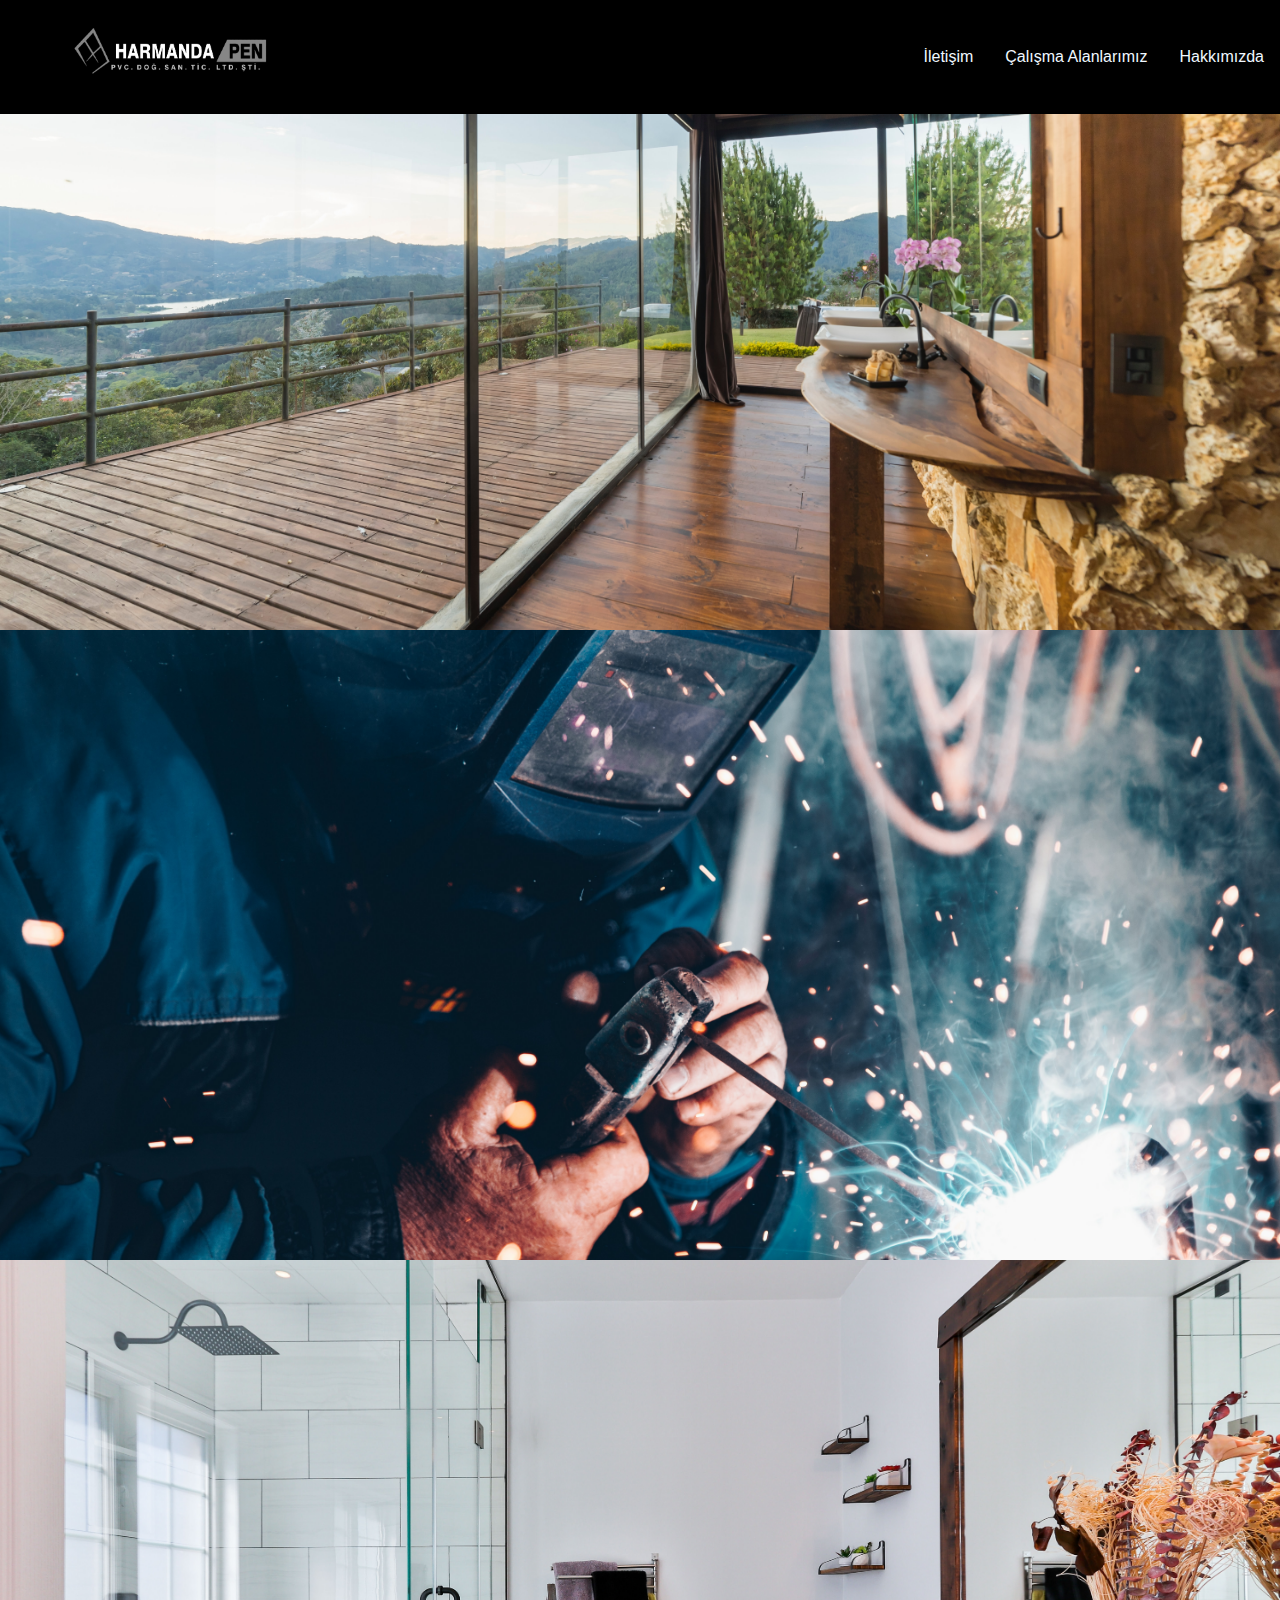
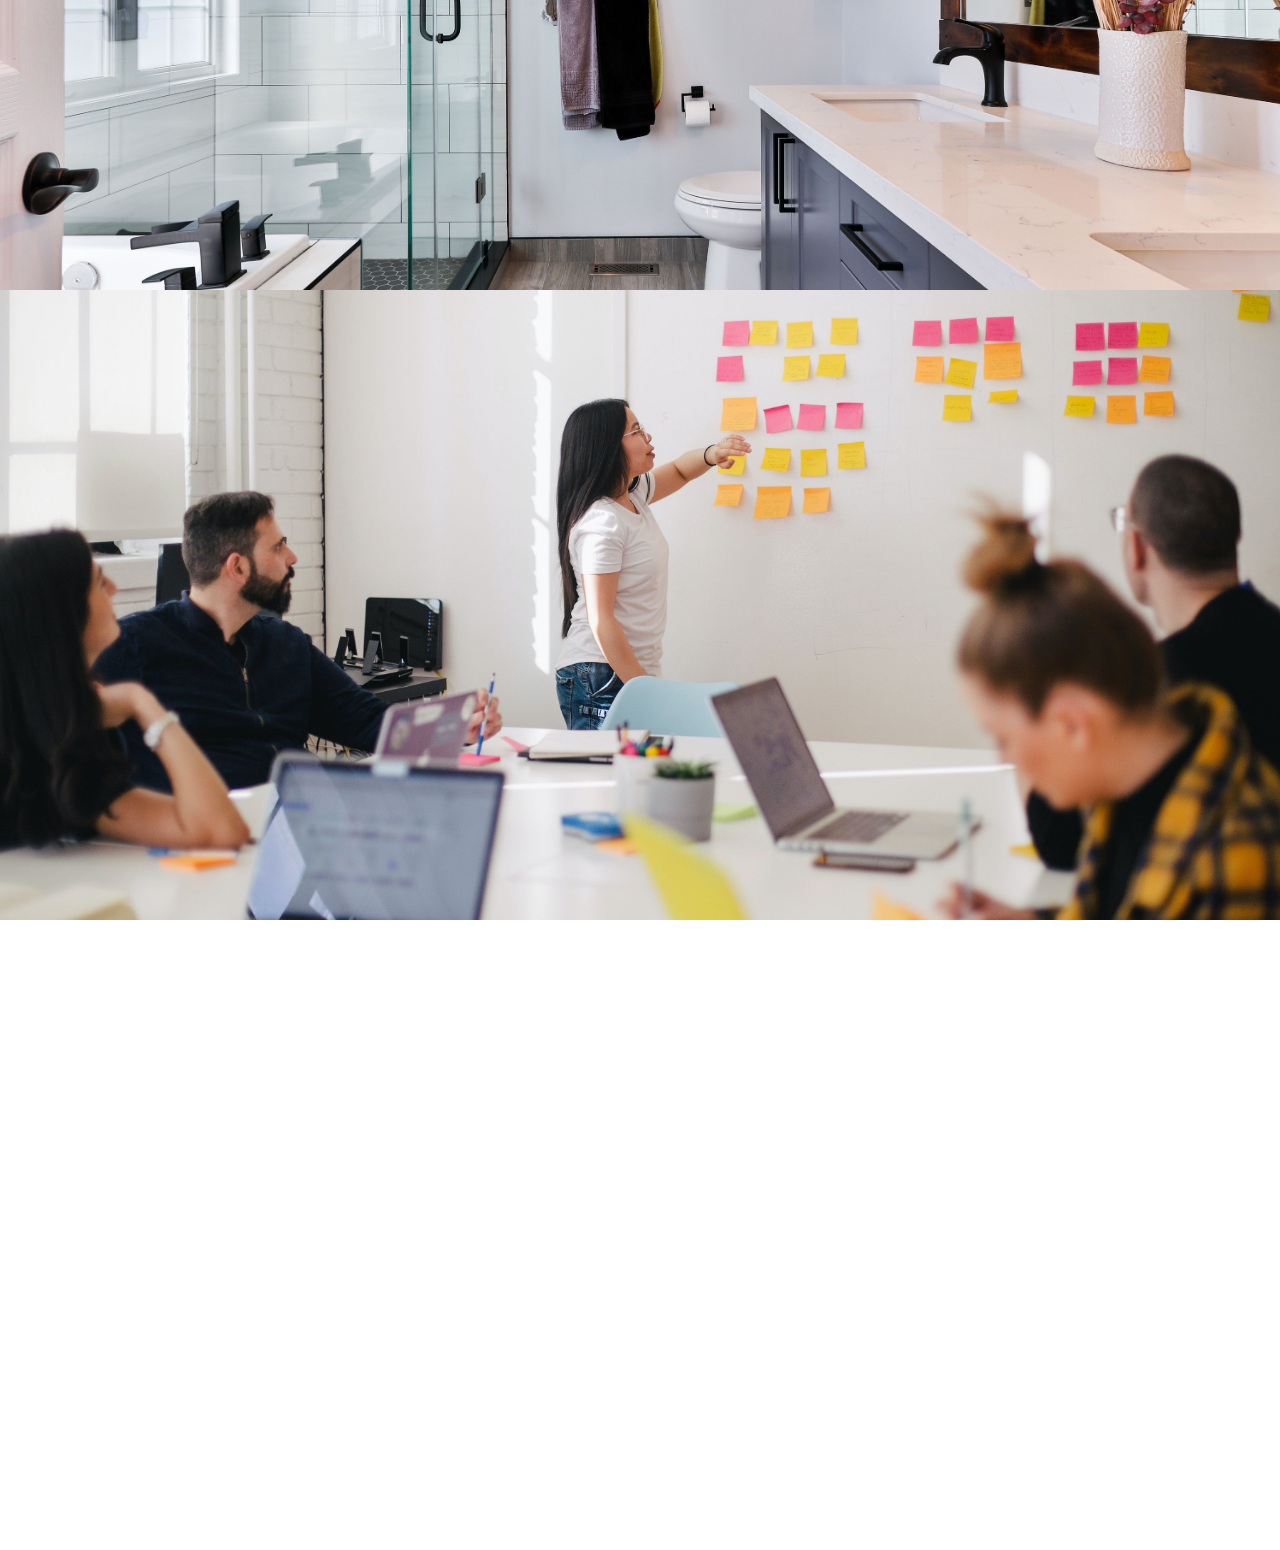
==== index.html @ 0c80f525 "Add files via upload" ====
<!DOCTYPE html>
<html lang="tr">
  <head>
    <meta charset="UTF-8" />
    <title>Harmanda Pen Ltd. Şti.</title>
    <link rel="shortcut icon" href="favicon.ico" type="image/x-icon" />
    <link rel="stylesheet" href="indexstyles.css" />
  </head>
  <body>
    <header>
      <img class="logo" src="LOGO.png" alt="logo" />
      <div class="button">
        <a href="">İletişim</a>
        <a href="">Çalışma Alanlarımız</a>
        <a href="">Hakkımızda</a>
      </div>
    </header>

    <div class="bg-image img1"></div>
    <div class="bg-image img2"></div>
    <div class="bg-image img3"></div>
    <div class="bg-image img4"></div>
    <div class="bg-image img5"></div>

    <footer></footer>
  </body>
</html>
---- indexstyles.css ----
body, html{
    height: 100%;
  margin: 0;
}
header{
    background-color: black;
    display: flex;
    position: fixed;
    width: 100%;
    margin-top: 0%;
    justify-content: space-between;
}
h1{
    color: aliceblue;
}
h2{
    color: aliceblue;
}
.logo{
    display: flex;
    width: 15em;
    margin-left: 3em;
    object-fit: contain;
}
a{
  justify-content: end;
  text-decoration-line: none;
  text-shadow: none;
  letter-spacing: 0rem;
  margin: 1rem;
}
a:visited{
  color: aliceblue;
}
.button{
  color:aliceblue;
  font-size: 1rem;
  font-family: Arial, Helvetica, sans-serif;
  display: flex;
  align-items: center;
}
* {
    box-sizing: border-box;
  }
  
  .bg-image {
  
    height: 70%;

    background-position: center;
    background-repeat: no-repeat;
    background-size: cover;
  }

  .img1 { background-image: url("1.jpg"); }
  .img2 { background-image: url("2.jpg"); }
  .img3 { background-image: url("3.jpg"); }
  .img4 { background-image: url("4.jpg"); }
  .img5 { background-image: url("5.jpg"); }
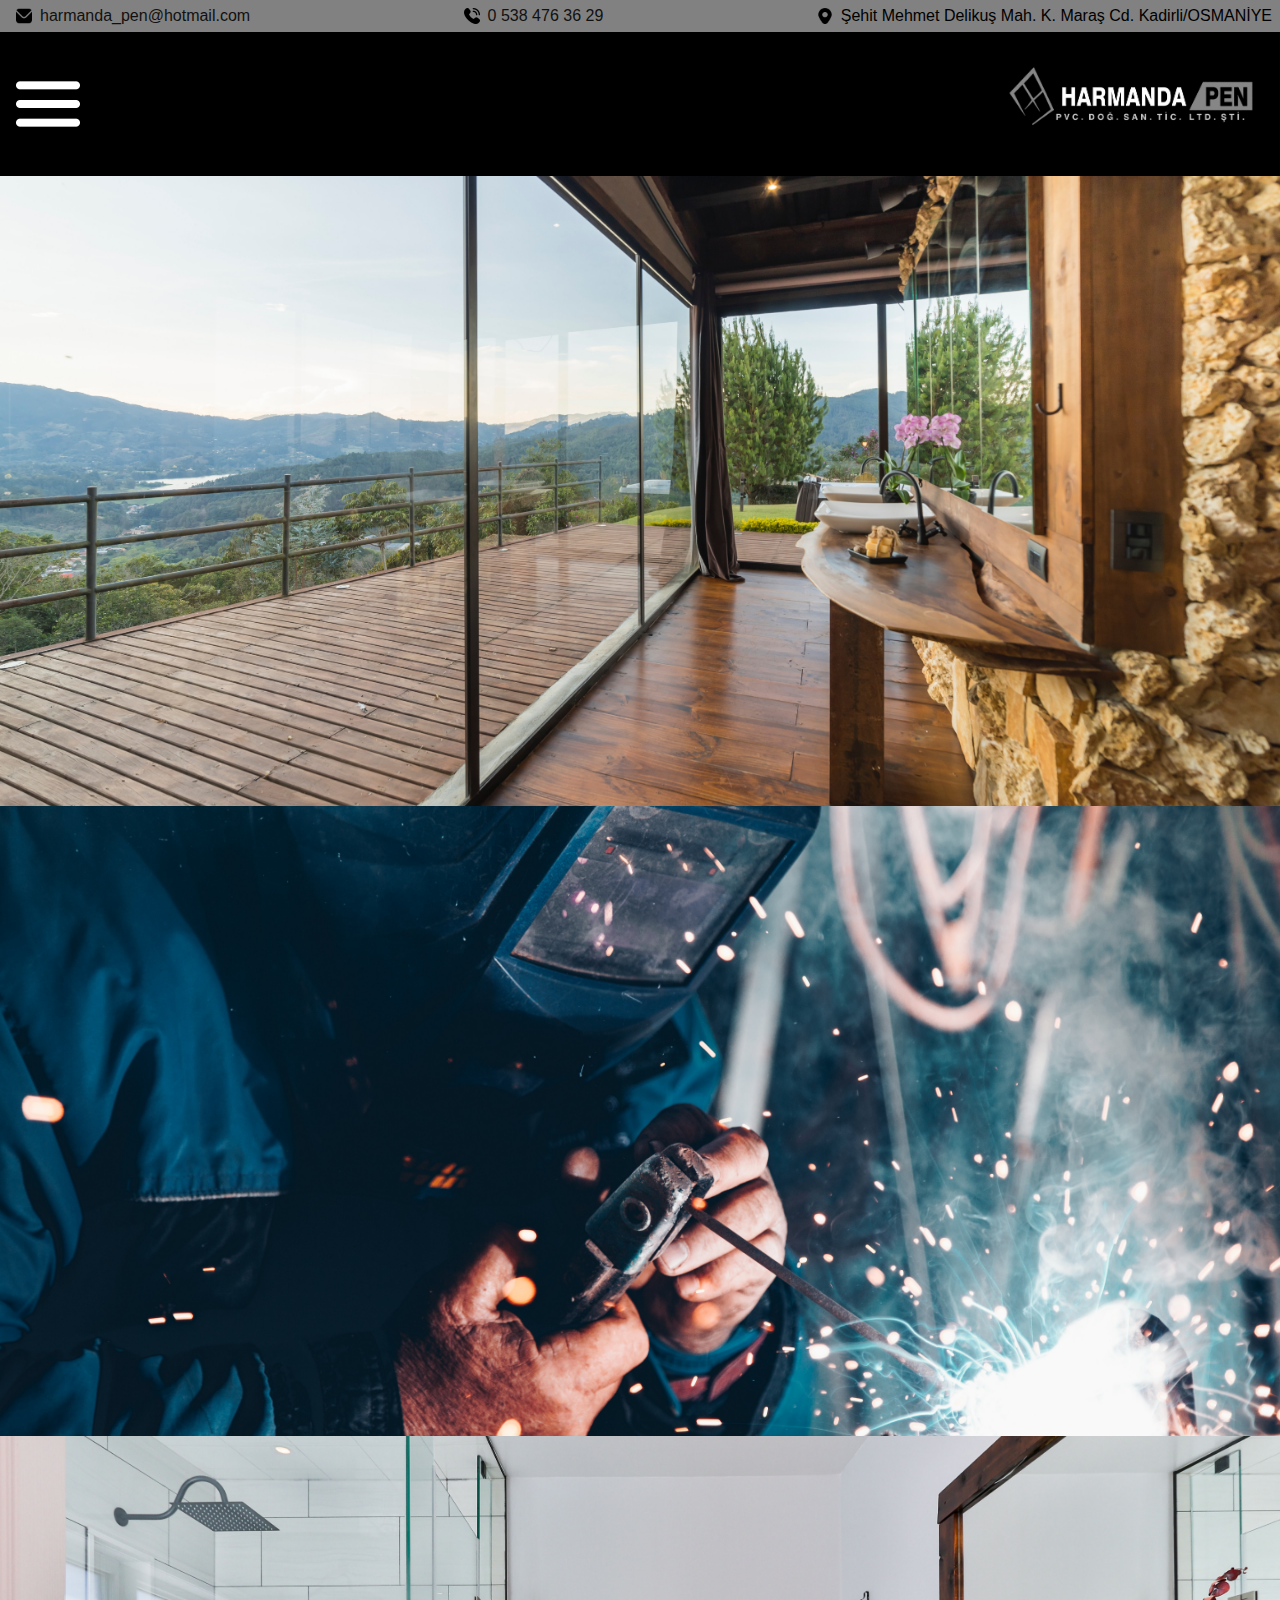
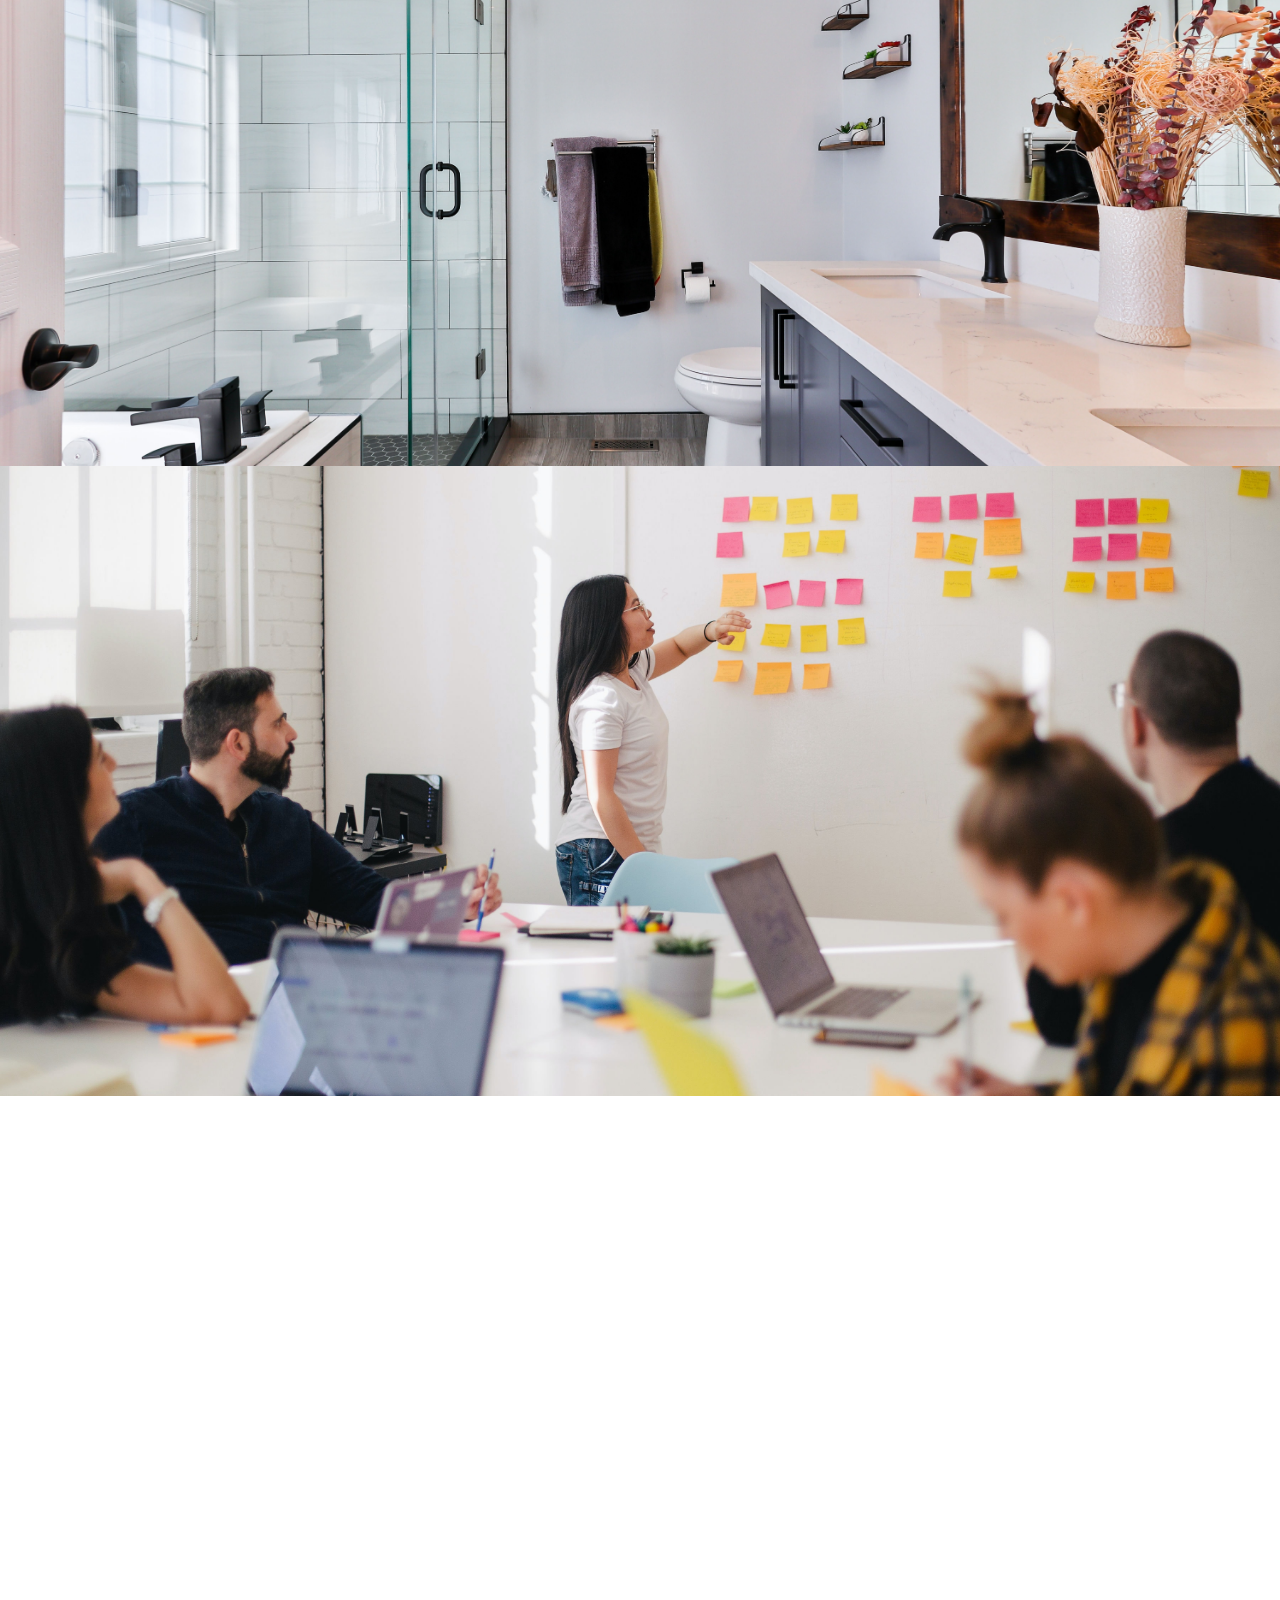
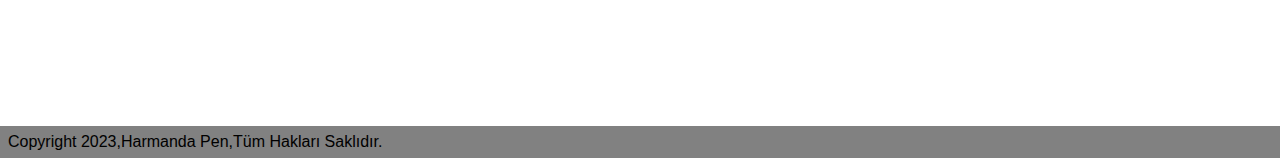
==== commit 9149dd50: "Add files via upload" ====
--- a/index.html
+++ b/index.html
@@ -8,11 +8,36 @@
   </head>
   <body>
     <header>
-      <img class="logo" src="LOGO.png" alt="logo" />
-      <div class="button">
-        <a href="">İletişim</a>
-        <a href="">Çalışma Alanlarımız</a>
-        <a href="">Hakkımızda</a>
+      <div class="contact-container">
+        <div class="contacts">
+          <img src="envelope.png" alt="" />
+          <a href="mailto:harmanda_pen@hotmail.com">harmanda_pen@hotmail.com</a>
+        </div>
+        <div class="contacts">
+          <img src="phone-call.png" alt="" /><a href="tel:+905384763629"
+            >0 538 476 36 29</a
+          >
+        </div>
+        <div class="contacts">
+          <img src="marker.png" alt="" />
+          <p>Şehit Mehmet Delikuş Mah. K. Maraş Cd. Kadirli/OSMANİYE</p>
+        </div>
+      </div>
+      <div class="top-container">
+        <div id="mySidenav" class="sidenav">
+          <a href="javascript:void(0)" class="closebtn" onclick="closeNav()"
+            >&times;</a
+          >
+          <a href="#">İletişim</a>
+          <a href="#">Hizmetlerimiz</a>
+          <a href="#">Çalışmalarımız</a>
+          <a href="#">Hakkımızda</a>
+        </div>
+
+        <span onclick="openNav()"><img src="menu.png" alt="" /></span>
+        <img class="logo" src="LOGO.png" alt="logo" />
+
+        <script src="index.js" charset="utf-8"></script>
       </div>
     </header>
 
@@ -22,6 +47,6 @@
     <div class="bg-image img4"></div>
     <div class="bg-image img5"></div>
 
-    <footer></footer>
+    <footer class="contact-container"><p class="contacts">Copyright 2023,Harmanda Pen,Tüm Hakları Saklıdır.</p></footer>
   </body>
 </html>
--- a/indexstyles.css
+++ b/indexstyles.css
@@ -5,10 +5,17 @@
 header{
     background-color: black;
     display: flex;
-    position: fixed;
+    flex-direction: column;
     width: 100%;
     margin-top: 0%;
     justify-content: space-between;
+    position: relative;
+
+}
+.top-container{
+  display: flex;
+  flex-direction: row;
+  justify-content: space-between;
 }
 h1{
     color: aliceblue;
@@ -16,28 +23,40 @@
 h2{
     color: aliceblue;
 }
+.contact-container{
+  background-color: #818181;
+  display: flex;
+  flex-direction: row;
+  justify-content: space-between;
+  align-items: center;
+  height: 2rem;
+  }
+.contacts{
+  display: flex;
+  align-items: center;
+  justify-content: space-between;
+  margin: 0.5rem;
+  font-family: 'Gill Sans', 'Gill Sans MT', Calibri, 'Trebuchet MS', sans-serif;
+}
+.contacts img{
+  width: 1rem;
+  object-fit: contain;
+  margin: 0.5rem;
+
+}
+a {
+  color: #111;
+  text-decoration-line: none;
+  text-shadow: none;
+}
+.contacts a:visited{
+  color: #111;
+}
 .logo{
     display: flex;
-    width: 15em;
+    width: 19em;
     margin-left: 3em;
     object-fit: contain;
-}
-a{
-  justify-content: end;
-  text-decoration-line: none;
-  text-shadow: none;
-  letter-spacing: 0rem;
-  margin: 1rem;
-}
-a:visited{
-  color: aliceblue;
-}
-.button{
-  color:aliceblue;
-  font-size: 1rem;
-  font-family: Arial, Helvetica, sans-serif;
-  display: flex;
-  align-items: center;
 }
 * {
     box-sizing: border-box;
@@ -57,6 +76,57 @@
   .img3 { background-image: url("3.jpg"); }
   .img4 { background-image: url("4.jpg"); }
   .img5 { background-image: url("5.jpg"); }
+span{
+  display: flex;
+  align-items: center;
+  margin: 1rem;
+  object-fit: contain;
+}
+.sidenav {
+  height: 100%; 
+  width: 0; 
+  position: fixed; 
+  z-index: 1; 
+  top: 0; 
+  left: 0;
+  background-color: #111; 
+  overflow-x: hidden; 
+  padding-top: 60px;
+  transition: 0.5s;
+}
+
+.sidenav a {
+  padding: 8px 8px 8px 32px;
+  text-decoration: none;
+  font-size: 25px;
+  color: #818181;
+  display: block;
+  transition: 0.3s;
+}
+
+
+.sidenav a:hover {
+  color: #f1f1f1;
+}
+
+
+.sidenav .closebtn {
+  position: absolute;
+  top: 0;
+  right: 25px;
+  font-size: 36px;
+  margin-left: 50px;
+}
+
+#main {
+  transition: margin-left .5s;
+  padding: 20px;
+}
+
+@media screen and (max-height: 450px) {
+  .sidenav {padding-top: 15px;}
+  .sidenav a {font-size: 18px;}
+}
   
 
 
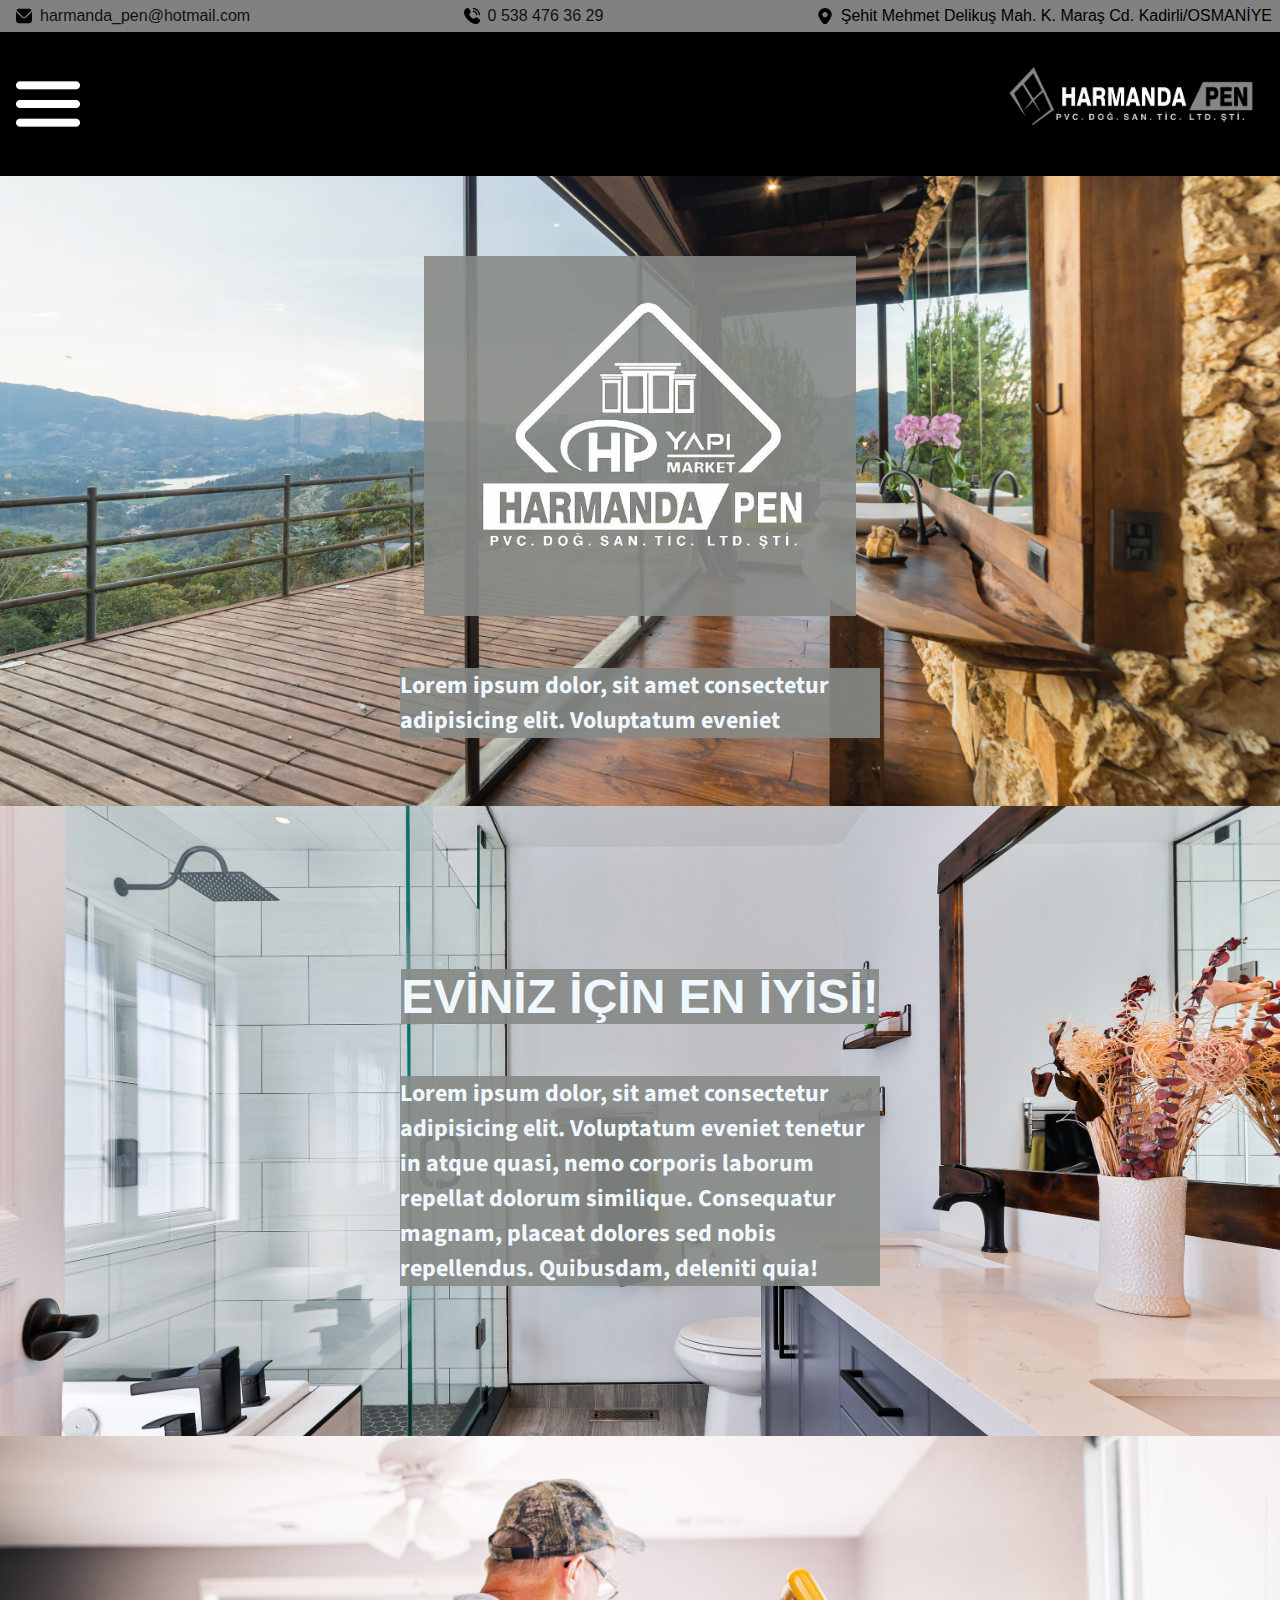
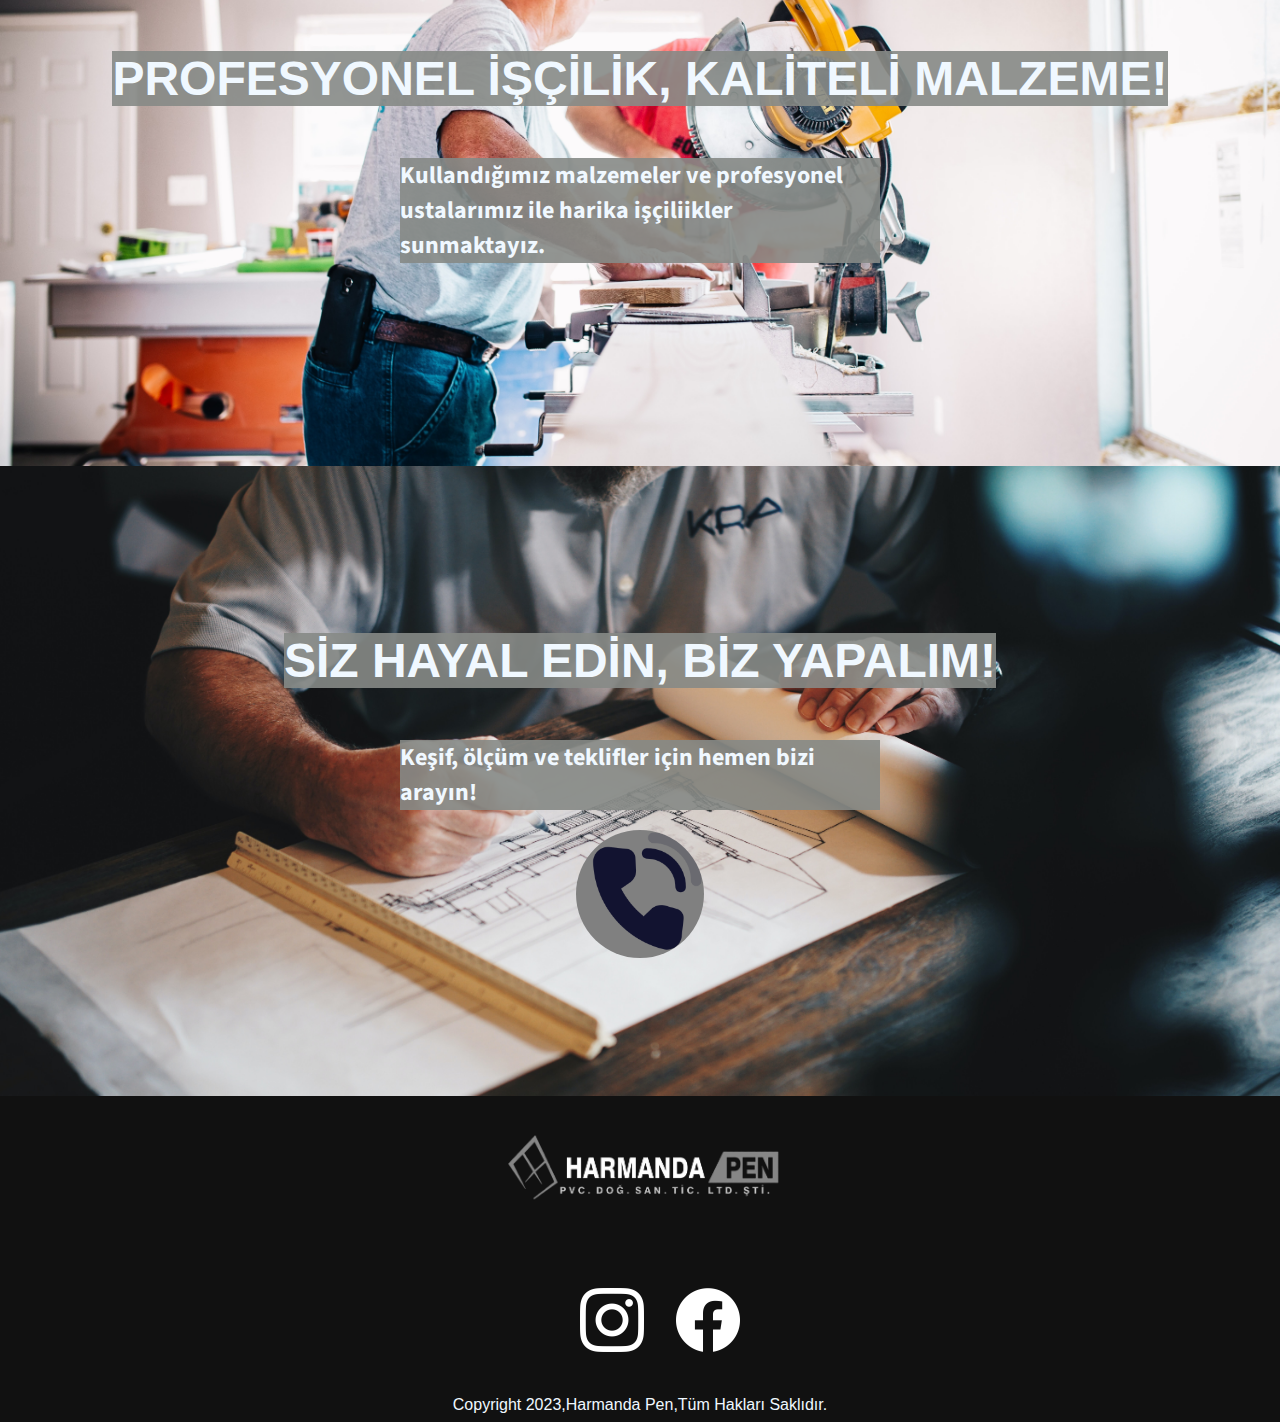
==== commit 8232437c: "Add files via upload" ====
--- a/index.html
+++ b/index.html
@@ -5,6 +5,12 @@
     <title>Harmanda Pen Ltd. Şti.</title>
     <link rel="shortcut icon" href="favicon.ico" type="image/x-icon" />
     <link rel="stylesheet" href="indexstyles.css" />
+    <link rel="preconnect" href="https://fonts.googleapis.com" />
+    <link rel="preconnect" href="https://fonts.gstatic.com" crossorigin />
+    <link
+      href="https://fonts.googleapis.com/css2?family=Source+Sans+Pro&display=swap"
+      rel="stylesheet"
+    />
   </head>
   <body>
     <header>
@@ -28,10 +34,11 @@
           <a href="javascript:void(0)" class="closebtn" onclick="closeNav()"
             >&times;</a
           >
-          <a href="#">İletişim</a>
-          <a href="#">Hizmetlerimiz</a>
-          <a href="#">Çalışmalarımız</a>
-          <a href="#">Hakkımızda</a>
+
+          <a href="index.html">Anasayfa</a>
+          <a href="contact.html">İletişim</a>
+          <a href="works.html">Çalışmalarımız</a>
+          <a href="about.html">Hakkımızda</a>
         </div>
 
         <span onclick="openNav()"><img src="menu.png" alt="" /></span>
@@ -41,12 +48,54 @@
       </div>
     </header>
 
-    <div class="bg-image img1"></div>
-    <div class="bg-image img2"></div>
-    <div class="bg-image img3"></div>
-    <div class="bg-image img4"></div>
-    <div class="bg-image img5"></div>
+    <div class="bg-image img1">
+      <h1><img id="top-logo" src="top-logo.png" alt="" /></h1>
 
-    <footer class="contact-container"><p class="contacts">Copyright 2023,Harmanda Pen,Tüm Hakları Saklıdır.</p></footer>
+      <h2>
+        Lorem ipsum dolor, sit amet consectetur adipisicing elit. Voluptatum
+        eveniet
+      </h2>
+    </div>
+    <div class="bg-image img2">
+      <h1>EVİNİZ İÇİN EN İYİSİ!</h1>
+
+      <h2>
+        Lorem ipsum dolor, sit amet consectetur adipisicing elit. Voluptatum
+        eveniet tenetur in atque quasi, nemo corporis laborum repellat dolorum
+        similique. Consequatur magnam, placeat dolores sed nobis repellendus.
+        Quibusdam, deleniti quia!
+      </h2>
+    </div>
+    <div class="bg-image img3">
+      <h1>PROFESYONEL İŞÇİLİK, KALİTELİ MALZEME!</h1>
+
+      <h2>
+        Kullandığımız malzemeler ve profesyonel ustalarımız ile harika
+        işçiliikler sunmaktayız.
+      </h2>
+    </div>
+    <div class="bg-image img4">
+      <h1>SİZ HAYAL EDİN, BİZ YAPALIM!</h1>
+
+      <h2>Keşif, ölçüm ve teklifler için hemen bizi arayın!</h2>
+
+      <a href="tel:+905384763629"
+        ><img id="calling" src="calling.gif" alt=""
+      /></a>
+
+      
+    </div>
+    <footer>
+      <img class="footer-logo" src="LOGO.png" alt="">
+      <div><ul>
+        <li>
+          <a href="https://www.instagram.com/harmanda_pen/"><img src="instagram.png" alt="" /></a>
+        </li>
+        <li>
+          <a href="https://tr-tr.facebook.com/harmandapen/"><img src="facebook.png" alt="" /></a>
+        </li>
+      </ul></div>
+      <p class="contacts">Copyright 2023,Harmanda Pen,Tüm Hakları Saklıdır.</p>
+    </footer>
   </body>
 </html>
--- a/indexstyles.css
+++ b/indexstyles.css
@@ -1,6 +1,7 @@
 body, html{
-    height: 100%;
+  height: 100%;
   margin: 0;
+  background-color: #818181;
 }
 header{
     background-color: black;
@@ -16,12 +17,6 @@
   display: flex;
   flex-direction: row;
   justify-content: space-between;
-}
-h1{
-    color: aliceblue;
-}
-h2{
-    color: aliceblue;
 }
 .contact-container{
   background-color: #818181;
@@ -58,10 +53,31 @@
     margin-left: 3em;
     object-fit: contain;
 }
+#top-logo{
+  width: 27rem;
+  object-fit: contain;
+}
+#calling{
+  width: 8rem;
+  object-fit: contain;
+  border-radius: 8rem;
+}
 * {
     box-sizing: border-box;
   }
-  
+  h1{
+    color: aliceblue;
+    font-size: 3rem;
+    background: rgba(134, 137, 134, 0.9);
+    font-family: 'Trebuchet MS', 'Lucida Sans Unicode', 'Lucida Grande', 'Lucida Sans', Arial, sans-serif;
+}
+h2{
+    color: aliceblue;
+    background-color: #818181;
+    background: rgba(134, 137, 134, 0.9);
+    font-family: 'Source Sans Pro', sans-serif;
+    width: 30rem;
+}
   .bg-image {
   
     height: 70%;
@@ -69,6 +85,10 @@
     background-position: center;
     background-repeat: no-repeat;
     background-size: cover;
+    display: flex;
+    align-items: center;
+    justify-content: center;
+    flex-direction: column;
   }
 
   .img1 { background-image: url("1.jpg"); }
@@ -128,6 +148,30 @@
   .sidenav a {font-size: 18px;}
 }
   
+ul{
+  display: flex;
+  flex-direction: row;
+  justify-content: space-between;
+  align-items: center;
+}
+
+li{
+  margin: 1rem;
+  list-style: none;
+}
+footer{
+  display: flex;
+  flex-direction: column;
+  justify-content: center;
+  align-items: center;
+  object-fit: contain;
+  color: aliceblue;
+  background-color: #111;
+}
+.footer-logo{
+
+  height: 10rem;
+  object-fit: contain;
+}
 
 
-  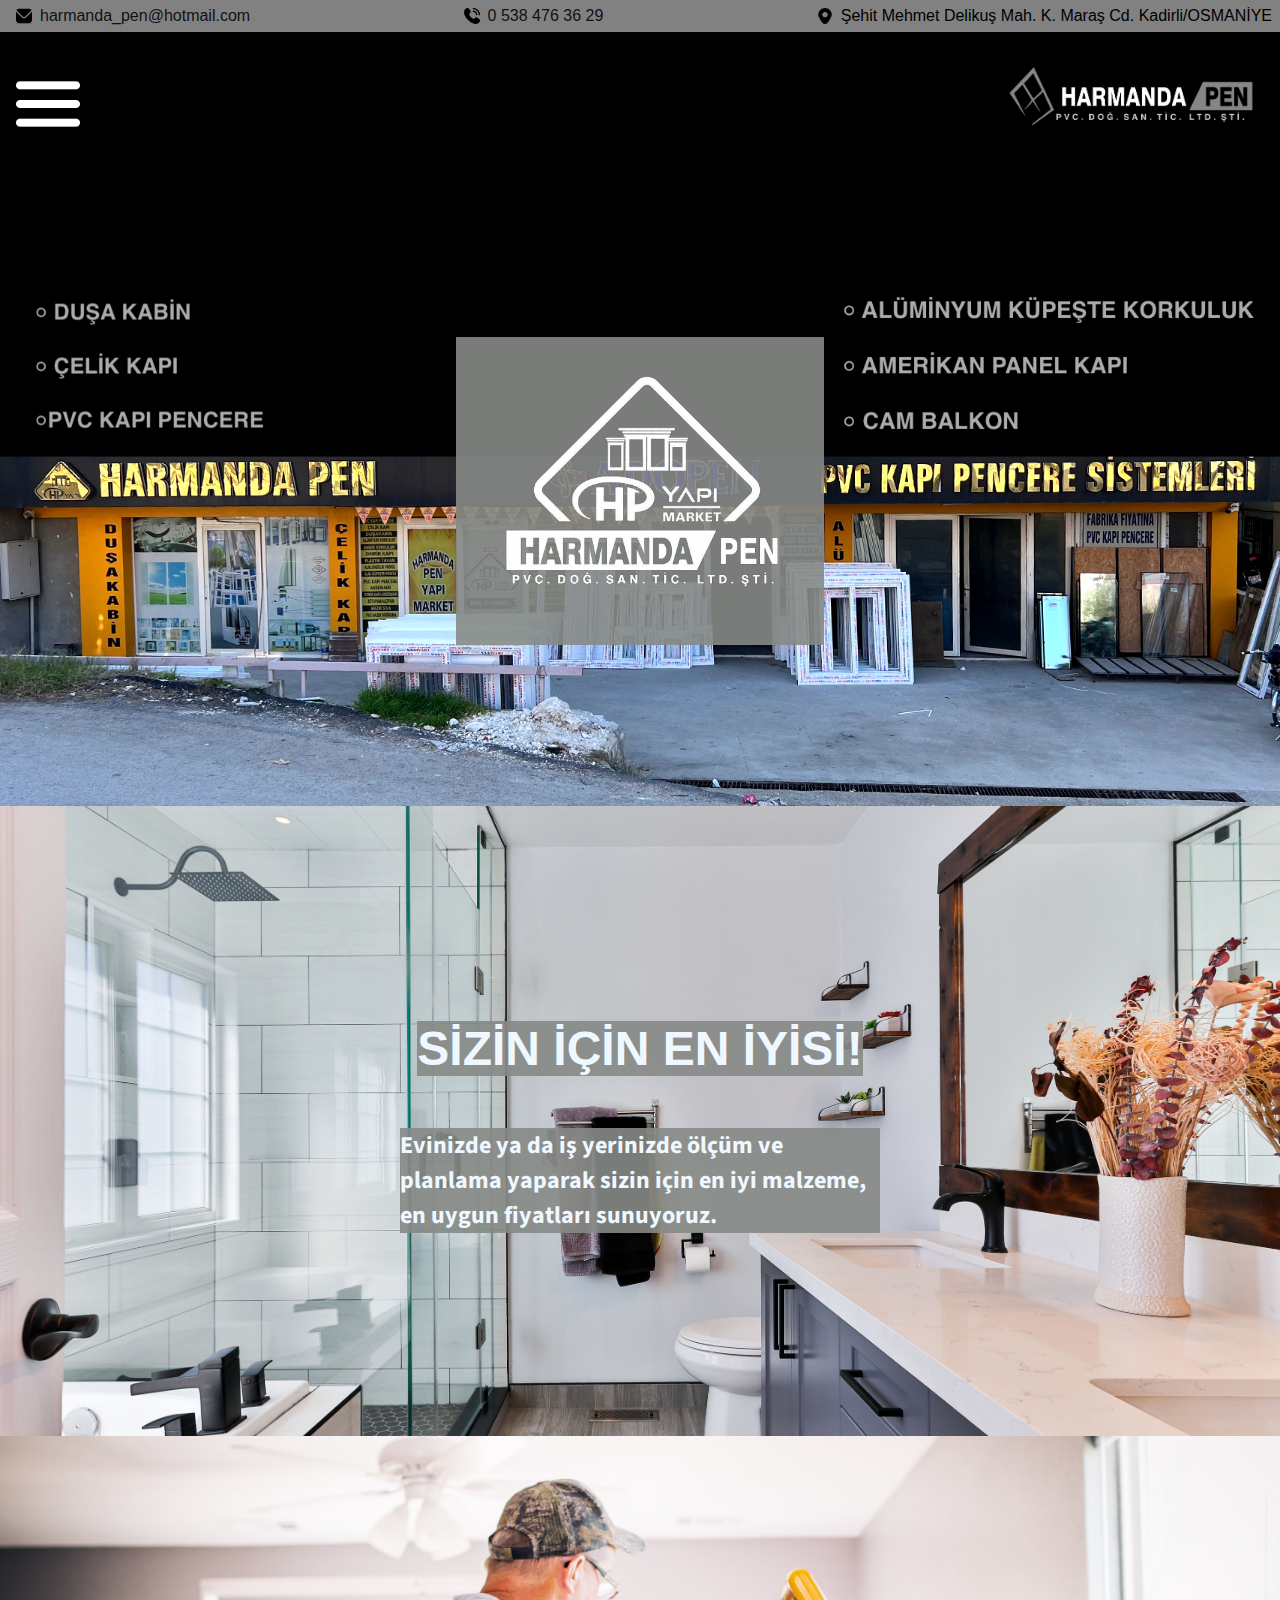
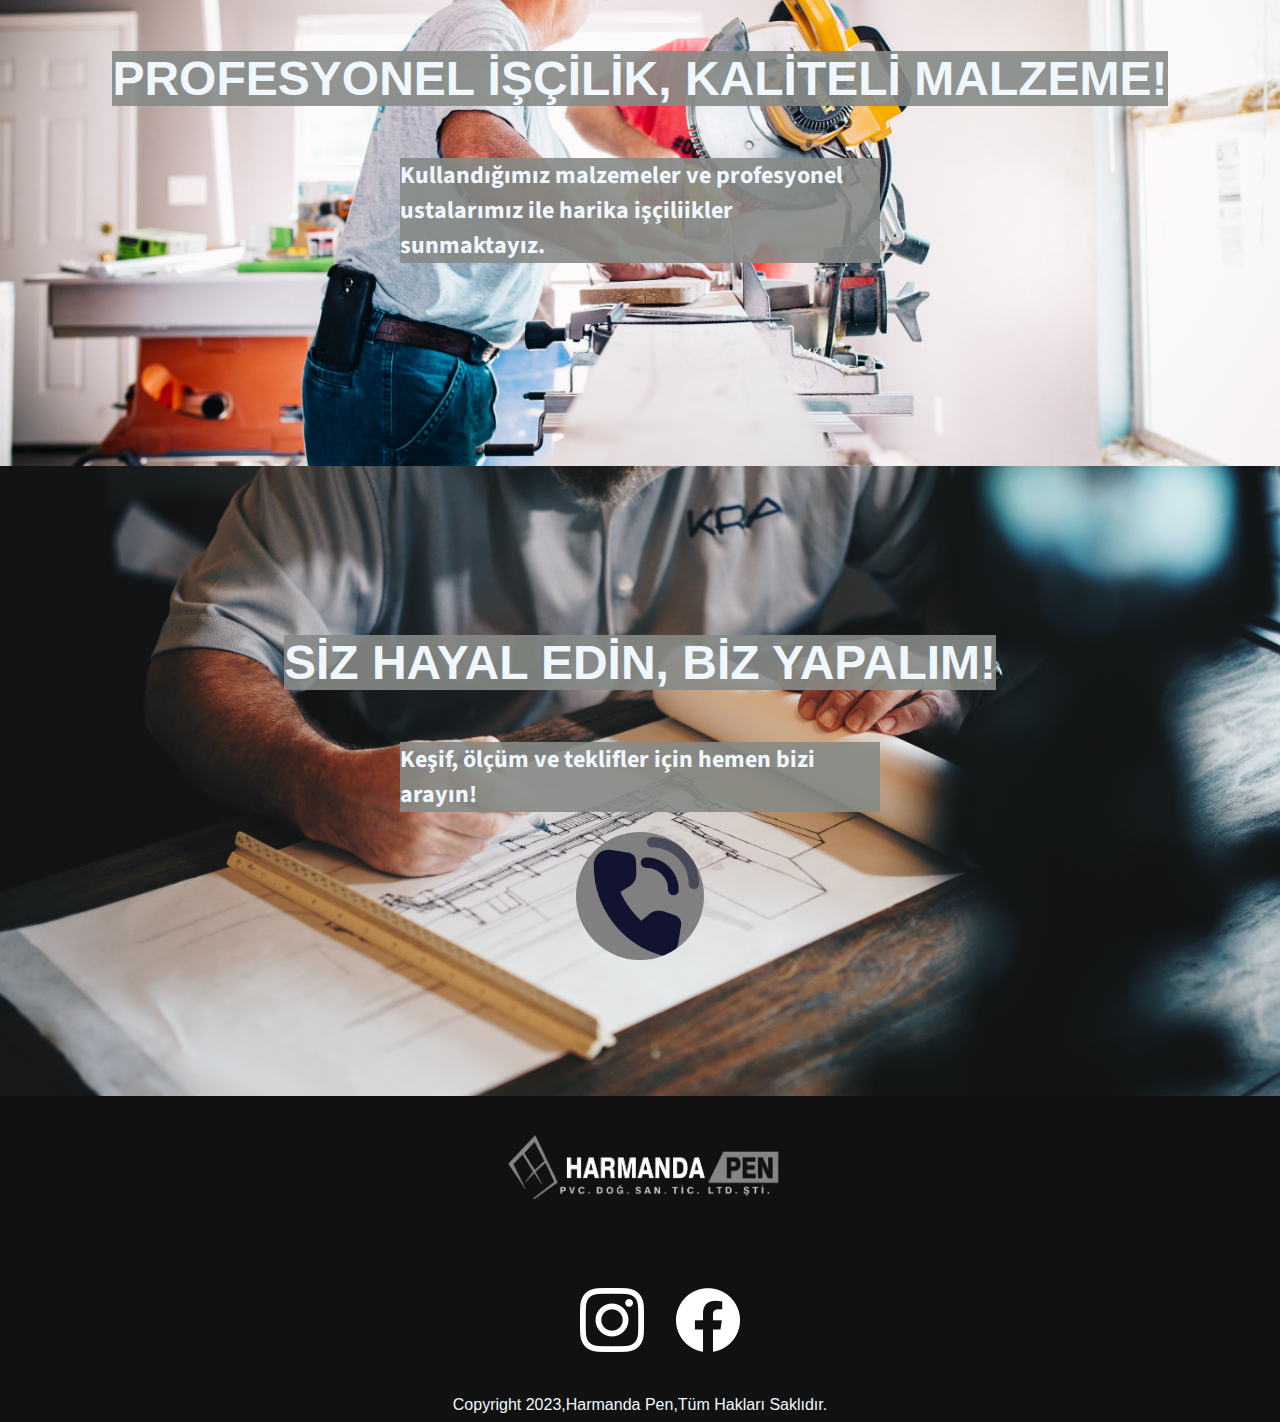
==== commit 81b050de: "Add files via upload" ====
--- a/index.html
+++ b/index.html
@@ -50,20 +50,13 @@
 
     <div class="bg-image img1">
       <h1><img id="top-logo" src="top-logo.png" alt="" /></h1>
+    </div>
+    <div class="bg-image img2">
+      <h1>SİZİN İÇİN EN İYİSİ!</h1>
 
       <h2>
-        Lorem ipsum dolor, sit amet consectetur adipisicing elit. Voluptatum
-        eveniet
-      </h2>
-    </div>
-    <div class="bg-image img2">
-      <h1>EVİNİZ İÇİN EN İYİSİ!</h1>
-
-      <h2>
-        Lorem ipsum dolor, sit amet consectetur adipisicing elit. Voluptatum
-        eveniet tenetur in atque quasi, nemo corporis laborum repellat dolorum
-        similique. Consequatur magnam, placeat dolores sed nobis repellendus.
-        Quibusdam, deleniti quia!
+        Evinizde ya da iş yerinizde ölçüm ve planlama yaparak sizin için en iyi
+        malzeme, en uygun fiyatları sunuyoruz.
       </h2>
     </div>
     <div class="bg-image img3">
@@ -82,19 +75,23 @@
       <a href="tel:+905384763629"
         ><img id="calling" src="calling.gif" alt=""
       /></a>
-
-      
     </div>
     <footer>
-      <img class="footer-logo" src="LOGO.png" alt="">
-      <div><ul>
-        <li>
-          <a href="https://www.instagram.com/harmanda_pen/"><img src="instagram.png" alt="" /></a>
-        </li>
-        <li>
-          <a href="https://tr-tr.facebook.com/harmandapen/"><img src="facebook.png" alt="" /></a>
-        </li>
-      </ul></div>
+      <img class="footer-logo" src="LOGO.png" alt="" />
+      <div>
+        <ul>
+          <li>
+            <a href="https://www.instagram.com/harmanda_pen/"
+              ><img src="instagram.png" alt=""
+            /></a>
+          </li>
+          <li>
+            <a href="https://tr-tr.facebook.com/harmandapen/"
+              ><img src="facebook.png" alt=""
+            /></a>
+          </li>
+        </ul>
+      </div>
       <p class="contacts">Copyright 2023,Harmanda Pen,Tüm Hakları Saklıdır.</p>
     </footer>
   </body>
--- a/indexstyles.css
+++ b/indexstyles.css
@@ -47,6 +47,7 @@
 .contacts a:visited{
   color: #111;
 }
+
 .logo{
     display: flex;
     width: 19em;
@@ -54,13 +55,15 @@
     object-fit: contain;
 }
 #top-logo{
-  width: 27rem;
+  width: 23rem;
   object-fit: contain;
 }
 #calling{
   width: 8rem;
+  display: flex;
   object-fit: contain;
   border-radius: 8rem;
+
 }
 * {
     box-sizing: border-box;
@@ -91,7 +94,7 @@
     flex-direction: column;
   }
 
-  .img1 { background-image: url("1.jpg"); }
+  .img1 { background-image: url("1.png"); }
   .img2 { background-image: url("2.jpg"); }
   .img3 { background-image: url("3.jpg"); }
   .img4 { background-image: url("4.jpg"); }
@@ -118,7 +121,7 @@
 .sidenav a {
   padding: 8px 8px 8px 32px;
   text-decoration: none;
-  font-size: 25px;
+  font-size: 2.15rem;
   color: #818181;
   display: block;
   transition: 0.3s;
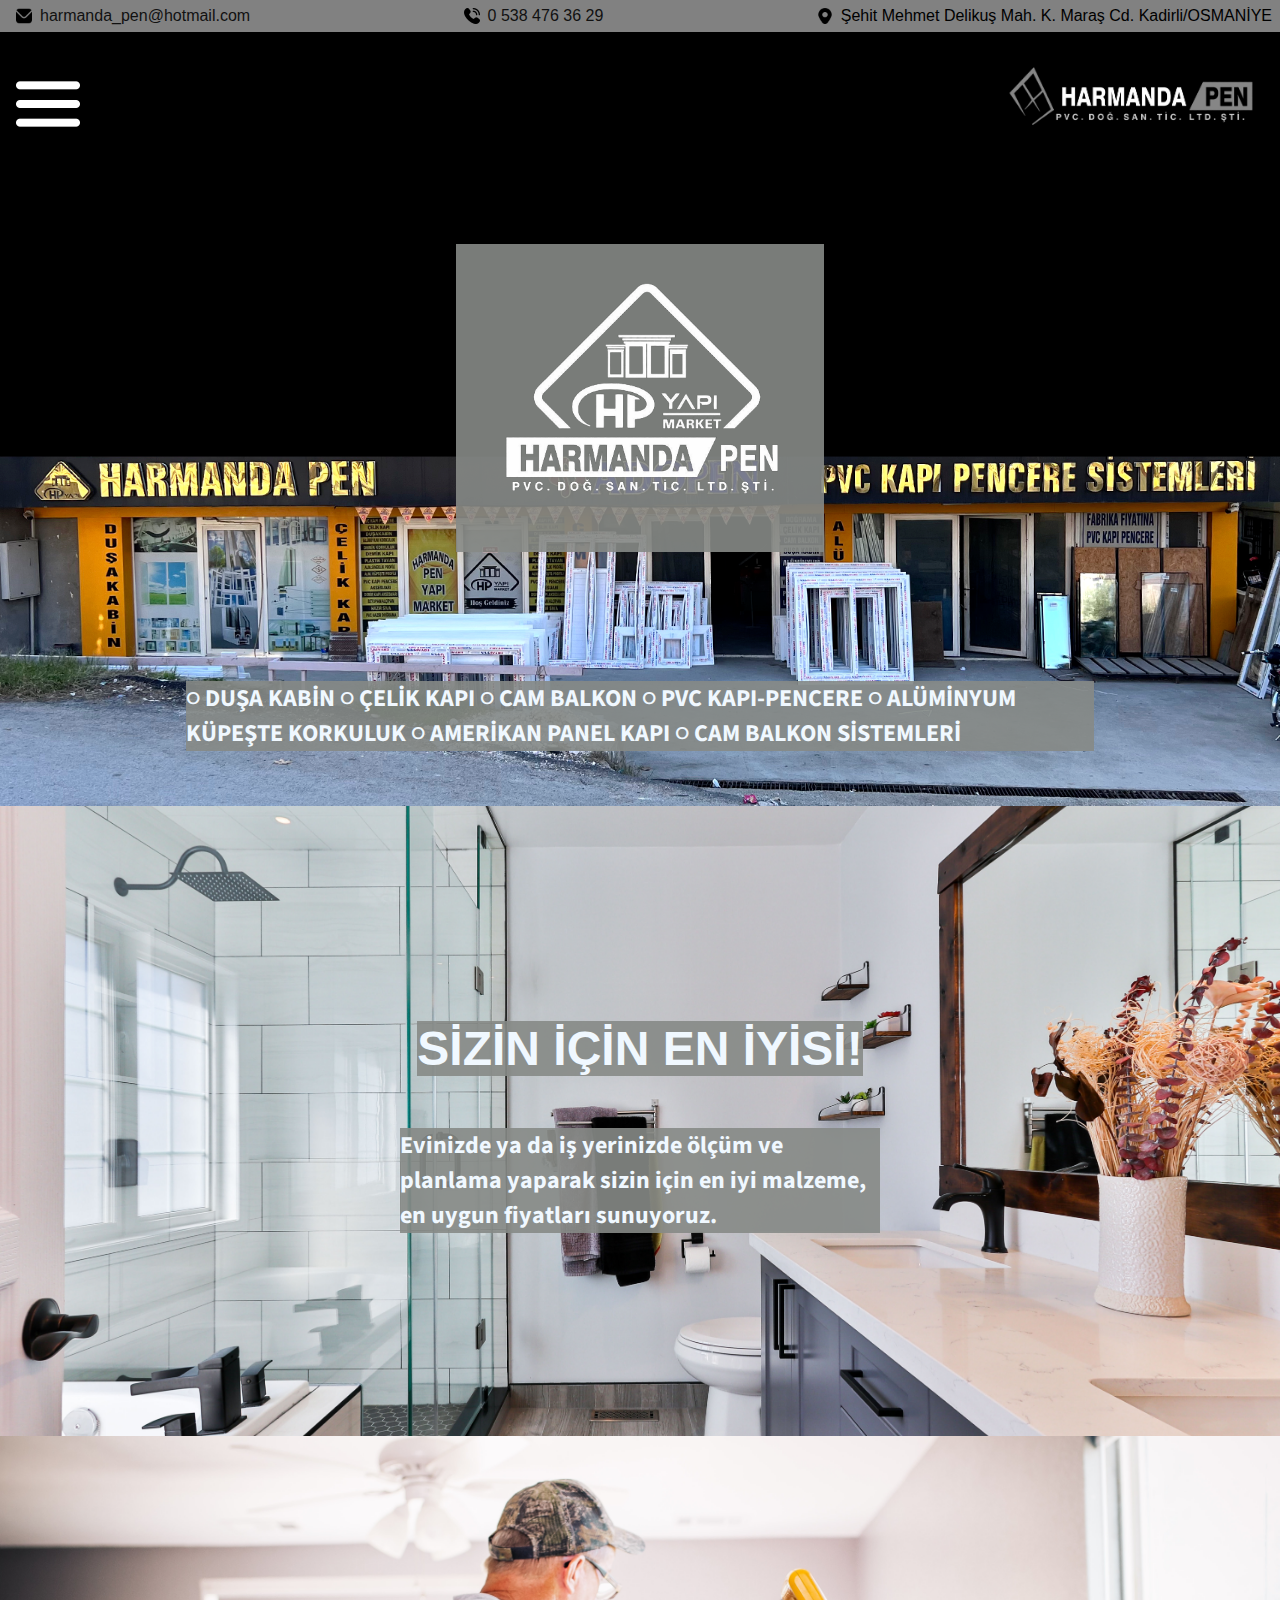
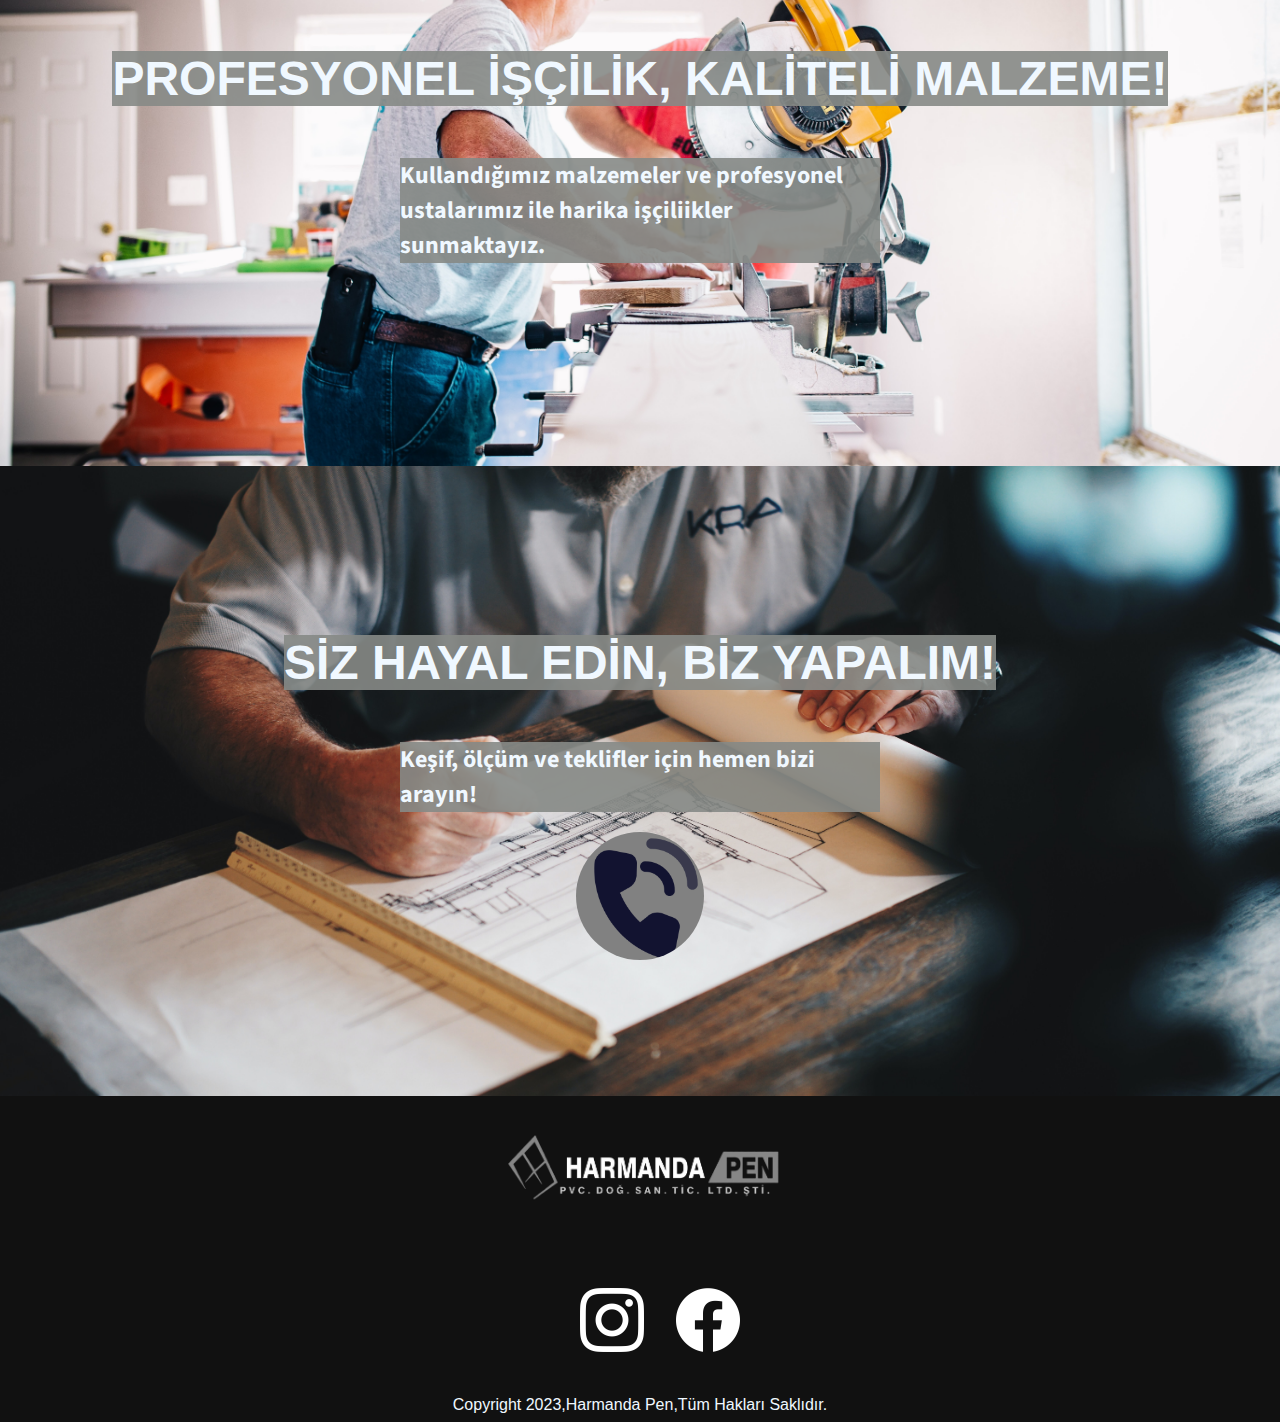
==== commit 8639e234: "Add files via upload" ====
--- a/index.html
+++ b/index.html
@@ -50,6 +50,10 @@
 
     <div class="bg-image img1">
       <h1><img id="top-logo" src="top-logo.png" alt="" /></h1>
+      <h2 class="list-cont">
+        ○ DUŞA KABİN ○ ÇELİK KAPI ○ CAM BALKON ○ PVC KAPI-PENCERE ○ ALÜMİNYUM
+        KÜPEŞTE KORKULUK ○ AMERİKAN PANEL KAPI ○ CAM BALKON SİSTEMLERİ
+      </h2>
     </div>
     <div class="bg-image img2">
       <h1>SİZİN İÇİN EN İYİSİ!</h1>
--- a/indexstyles.css
+++ b/indexstyles.css
@@ -81,10 +81,14 @@
     font-family: 'Source Sans Pro', sans-serif;
     width: 30rem;
 }
+.list-cont{
+  margin-top: 6rem;
+  width: 71%;
+}
   .bg-image {
   
     height: 70%;
-
+    width: 100%;
     background-position: center;
     background-repeat: no-repeat;
     background-size: cover;
